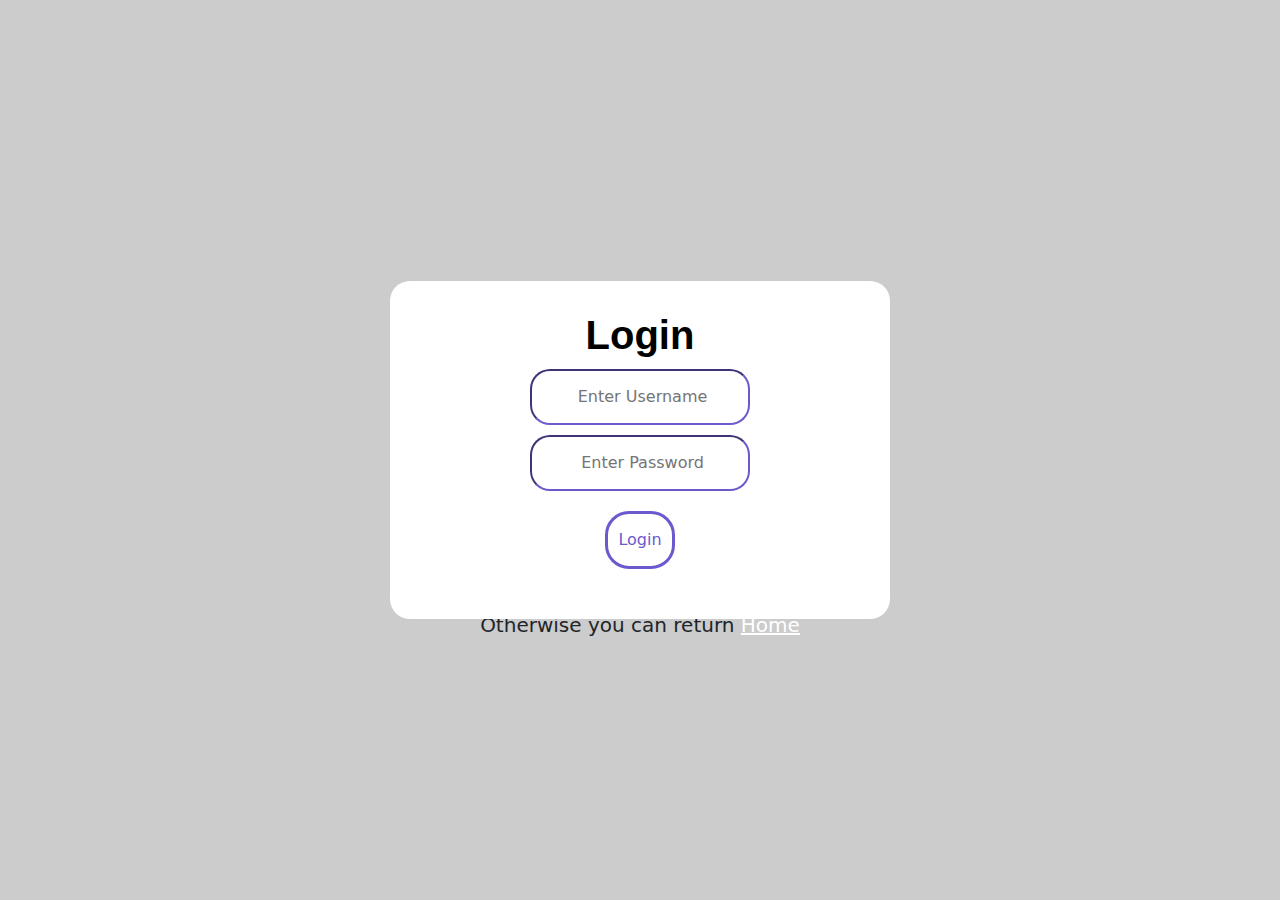
==== login.html @ 4453a2ea "added Login page" ====
<!DOCTYPE html>
<html lang="en">
    <head>
        <meta charset="UTF-8" />
        <meta name="viewport" content="width=device-width, initial-scale=1.0" />
        <title>Cadence | Login Page</title>
        <link rel="stylesheet" href="css/bootstrap.css" />
        <meta name="viewport" content="width=device-width, initial-scale=1" />
        <link
          href="https://cdn.jsdelivr.net/npm/bootstrap@5.3.2/dist/css/bootstrap.min.css"
          rel="stylesheet"
          integrity="sha384-T3c6CoIi6uLrA9TneNEoa7RxnatzjcDSCmG1MXxSR1GAsXEV/Dwwykc2MPK8M2HN"
          crossorigin="anonymous"
        />
        <link rel="stylesheet" href="style.css" />
      </head>
<body class="" id="login-page">
   
        <div class="loginForm">
          <form class="loginForm" action="login.html" method="post">
            <h1>Login</h1>
    
            <input
              type="text"
              name=""
              placeholder=" Enter Username"
              id="username"
            />
    
            <input
              type="password"
              name=""
              placeholder=" Enter Password"
              id="password"
            />
            <input type="submit" name="" value="Login" />
          </form>
        </div>
        <div class="logText">
          <p>
            Don't have an Account? <a href="signUp.html" class="text-white">Sign Up Here!</a>
            <br />
            Otherwise you can return <a href="index.html" class="text-white"> Home</a>
          </p>
        </div>
      
</body>
</html>
---- style.css ----
:root {
    --purple: #8c38ff;
    --darkwaterBlue: #0f292f;
    --poppingPink: #cb2d6f;
    --accentBlack: #2d283e;
    --promisingPurple: #281941;
  }
  
 
  
  #index-page{ 
    background: url("assets/bg.png") rgba(0, 0, 0, 0.2);
    background-blend-mode: multiply;
    background-position: center;
    background-size: cover;
    background-repeat: no-repeat;

  }

  #login-page{
    background: url(assets/loginBg.png) rgba(0, 0,0, 0.2);
    background-size: cover;
    background-repeat: no-repeat;
  }
  
  @media (max-width: 991px) {
    .sidebar {
      background-color: rgba(255, 255, 255, 0.15);
      backdrop-filter: blur(10px);
    }
  }
  
  .navbar {
    background-image: linear-gradient(
      to right,
      var(--darkwaterBlue),
      var(--purple)
    );
  }
  
  .c-item {
    height: 400px;
  }
  
  .c-img {
    height: 100%;
  
  }

  .loginForm {
    width: 500px;
    padding: 30px;
    margin: auto;
    position: absolute;
    top: 50%;
    left: 50%;
    transform: translate(-50%, -50%);
    border-radius: 20px;
    background-color: white;
    text-align: center;
  }
  
  .loginForm h1 {
    color: black;
    font-weight: 700;
    font-family: Arial, Helvetica, sans-serif;
  }
  
  .loginForm input[type="text"],
  .loginForm input[type="password"] {
   
    background: none;
    display: block;
    margin: 10px auto;
    text-align: center;
    border-color: slateblue;
    padding: 14px 10px;
    width: 220px;
    outline: none;
    color: var(--accentBlack);
    border-radius: 20px;
    transition: 0.25px;
  }
  
  .loginForm input[type="text"]:focus,
  .loginForm input[type="password"]:focus {
    width: 270px;
    border-color: slateblue;
  }
  
  .loginForm input[type="submit"] {
    border: 0;
    background: none;
    display: block;
    margin: 20px auto;
    text-align: center;
    border: 3px solid;
    padding: 14px 10px;
    outline: none;
    color: slateblue;
    border-radius: 24px;
    transition: 0.25px;
    cursor: pointer;
  }
  
  .loginForm input[type="submit"]:hover {
    background-color: var(--poppingPink);
  }
  .logText {
    text-align: center;
    margin-top: 580px;
    font-size: 20px;
  }
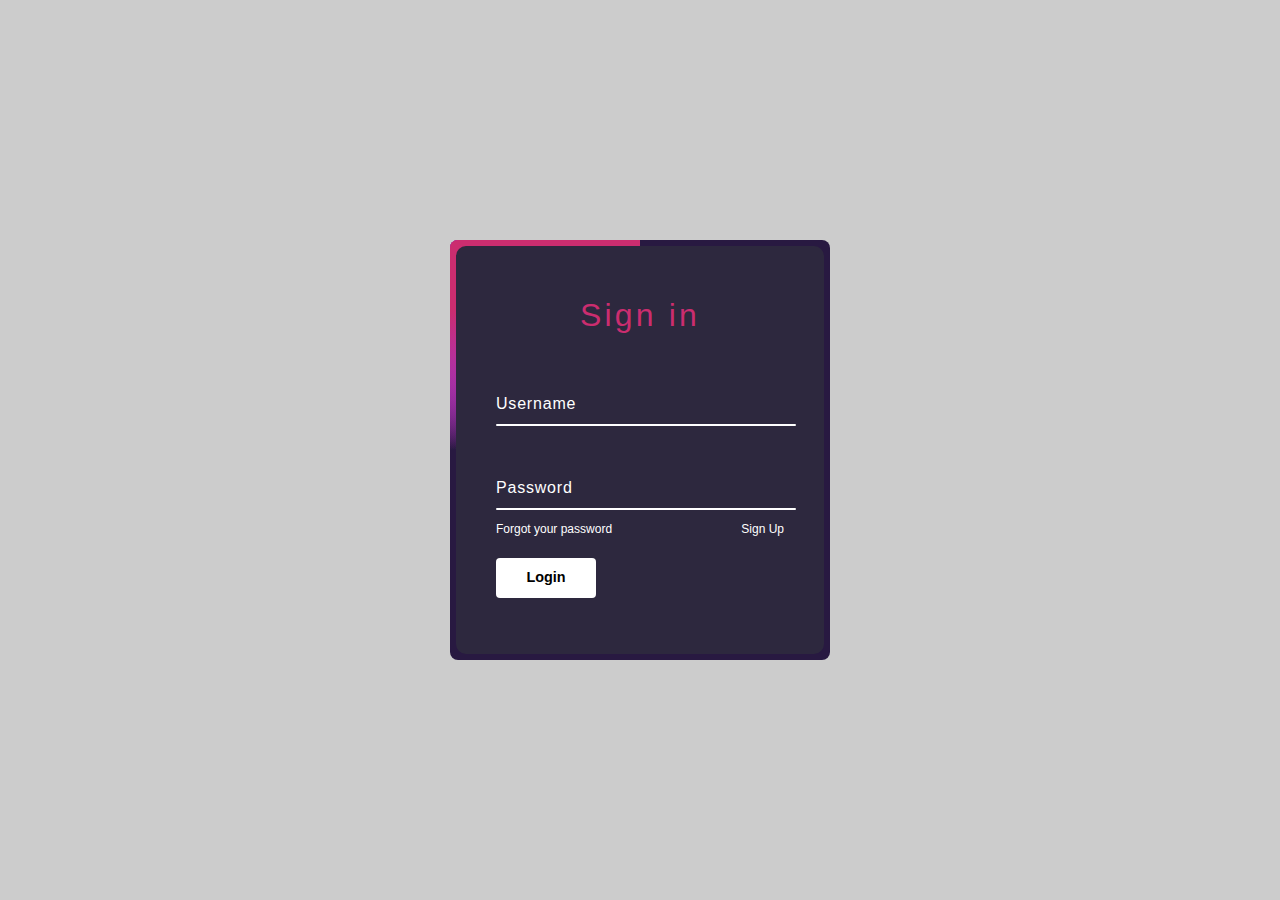
==== commit 95100bed: "Made New Login Page, 'fixed' the 'hero carousel'" ====
--- a/login.html
+++ b/login.html
@@ -1,48 +1,40 @@
 <!DOCTYPE html>
 <html lang="en">
-    <head>
-        <meta charset="UTF-8" />
-        <meta name="viewport" content="width=device-width, initial-scale=1.0" />
-        <title>Cadence | Login Page</title>
-        <link rel="stylesheet" href="css/bootstrap.css" />
-        <meta name="viewport" content="width=device-width, initial-scale=1" />
-        <link
-          href="https://cdn.jsdelivr.net/npm/bootstrap@5.3.2/dist/css/bootstrap.min.css"
-          rel="stylesheet"
-          integrity="sha384-T3c6CoIi6uLrA9TneNEoa7RxnatzjcDSCmG1MXxSR1GAsXEV/Dwwykc2MPK8M2HN"
-          crossorigin="anonymous"
-        />
-        <link rel="stylesheet" href="style.css" />
-      </head>
-<body class="" id="login-page">
-   
-        <div class="loginForm">
-          <form class="loginForm" action="login.html" method="post">
-            <h1>Login</h1>
-    
-            <input
-              type="text"
-              name=""
-              placeholder=" Enter Username"
-              id="username"
-            />
-    
-            <input
-              type="password"
-              name=""
-              placeholder=" Enter Password"
-              id="password"
-            />
-            <input type="submit" name="" value="Login" />
-          </form>
+  <head>
+    <meta charset="UTF-8" />
+    <meta name="viewport" content="width=device-width, initial-scale=1.0" />
+    <title>Cadence | Login Page</title>
+    <link rel="stylesheet" href="css/bootstrap.css" />
+    <meta name="viewport" content="width=device-width, initial-scale=1" />
+    <link
+      href="https://cdn.jsdelivr.net/npm/bootstrap@5.3.2/dist/css/bootstrap.min.css"
+      rel="stylesheet"
+      integrity="sha384-T3c6CoIi6uLrA9TneNEoa7RxnatzjcDSCmG1MXxSR1GAsXEV/Dwwykc2MPK8M2HN"
+      crossorigin="anonymous"
+    />
+    <link rel="stylesheet" href="style.css" />
+  </head>
+  <body class="" id="login-page">
+    <div class="log-box">
+      <span class="LoginBorderLine"></span>
+      <form>
+        <h2>Sign in</h2>
+        <div class="inputBox">
+          <input type="text" required="required" />
+          <span>Username</span>
+          <i></i>
         </div>
-        <div class="logText">
-          <p>
-            Don't have an Account? <a href="signUp.html" class="text-white">Sign Up Here!</a>
-            <br />
-            Otherwise you can return <a href="index.html" class="text-white"> Home</a>
-          </p>
+        <div class="inputBox">
+          <input type="text" required="required" />
+          <span>Password</span>
+          <i></i>
         </div>
-      
-</body>
-</html>+        <div class="extraLogInfo">
+          <a href="#">Forgot your password</a>
+          <a href="#">Sign Up</a>
+        </div>
+        <input type="submit" value="Login" />
+      </form>
+    </div>
+  </body>
+</html>
--- a/style.css
+++ b/style.css
@@ -1,114 +1,264 @@
 :root {
-    --purple: #8c38ff;
-    --darkwaterBlue: #0f292f;
-    --poppingPink: #cb2d6f;
-    --accentBlack: #2d283e;
-    --promisingPurple: #281941;
+  --purple: #8c38ff;
+  --darkwaterBlue: #0f292f;
+  --poppingPink: #cb2d6f;
+  --accentBlack: #2d283e;
+  --promisingPurple: #281941;
+}
+@import url("https://fonts.googleapis.com/css2?family=Poppins:ital,wght@1,600&display=swap");
+
+#index-page {
+  background: url("assets/bg.png") rgba(0, 0, 0, 0.2);
+  background-blend-mode: multiply;
+  background-position: center;
+  background-size: cover;
+  background-repeat: no-repeat;
+}
+
+@media (max-width: 991px) {
+  .sidebar {
+    background-color: rgba(255, 255, 255, 0.15);
+    backdrop-filter: blur(10px);
   }
-  
- 
-  
-  #index-page{ 
-    background: url("assets/bg.png") rgba(0, 0, 0, 0.2);
-    background-blend-mode: multiply;
-    background-position: center;
-    background-size: cover;
-    background-repeat: no-repeat;
-
+}
+
+.navbar {
+  background-image: linear-gradient(
+    to right,
+    var(--darkwaterBlue),
+    var(--purple)
+  );
+}
+
+.c-item {
+  height: 400px;
+}
+
+.c-img {
+}
+
+/*  Login Page css till line 264 */
+#login-page {
+  background: url(assets/loginBg.png) rgba(0, 0, 0, 0.2);
+  background-size: cover;
+  background-repeat: no-repeat;
+
+  margin: 0;
+  padding: 0;
+  box-sizing: border-box;
+  font-family: "Poppins", sans-serif;
+
+  display: flex;
+  justify-content: center;
+  align-items: center;
+  min-height: 100vh;
+}
+
+.log-box {
+  position: relative;
+  width: 380px;
+  height: 420px;
+  background: #281941;
+  border-radius: 8px;
+  overflow: hidden;
+}
+
+.log-box::before {
+  content: "";
+  position: absolute;
+  top: -50%;
+  left: -50%;
+  width: 380px;
+  height: 420px;
+  background: linear-gradient(
+    0deg,
+    transparent,
+    var(--poppingPink),
+    var(--poppingPink),
+    var(--poppingPink)
+  );
+  z-index: 1;
+  transform-origin: bottom right;
+  animation: animate 6s linear infinite;
+}
+
+.log-box::after {
+  content: "";
+  position: absolute;
+  top: -50%;
+  left: -50%;
+  width: 380px;
+  height: 420px;
+  background: linear-gradient(
+    0deg,
+    transparent,
+    var(--poppingPink),
+    var(--poppingPink),
+    var(--poppingPink)
+  );
+  z-index: 1;
+  transform-origin: bottom right;
+  animation: animate 6s linear infinite;
+  animation-delay: -3s;
+}
+.LoginBorderLine {
+  position: absolute;
+  top: 0;
+  inset: 0;
+}
+
+.LoginBorderLine::before {
+  content: "";
+  position: absolute;
+  top: -50%;
+  left: -50%;
+  width: 380px;
+  height: 420px;
+  background: linear-gradient(
+    0deg,
+    transparent,
+    var(--purple),
+    var(--poppingPink),
+    var(--poppingPink)
+  );
+  z-index: 1;
+  transform-origin: bottom right;
+  animation: animate 6s linear infinite;
+  animation-delay: -1.5s;
+}
+
+.LoginBorderLine::after {
+  content: "";
+  position: absolute;
+  top: -50%;
+  left: -50%;
+  width: 380px;
+  height: 420px;
+  background: linear-gradient(
+    0deg,
+    transparent,
+    var(--purple),
+    var(--poppingPink),
+    var(--poppingPink)
+  );
+  z-index: 1;
+  transform-origin: bottom right;
+  animation: animate 6s linear infinite;
+  animation-delay: -4.5s;
+}
+@keyframes animate {
+  0% {
+    transform: rotate(0deg);
   }
-
-  #login-page{
-    background: url(assets/loginBg.png) rgba(0, 0,0, 0.2);
-    background-size: cover;
-    background-repeat: no-repeat;
+  100% {
+    transform: rotate(360deg);
   }
-  
-  @media (max-width: 991px) {
-    .sidebar {
-      background-color: rgba(255, 255, 255, 0.15);
-      backdrop-filter: blur(10px);
-    }
-  }
-  
-  .navbar {
-    background-image: linear-gradient(
-      to right,
-      var(--darkwaterBlue),
-      var(--purple)
-    );
-  }
-  
-  .c-item {
-    height: 400px;
-  }
-  
-  .c-img {
-    height: 100%;
-  
-  }
-
-  .loginForm {
-    width: 500px;
-    padding: 30px;
-    margin: auto;
-    position: absolute;
-    top: 50%;
-    left: 50%;
-    transform: translate(-50%, -50%);
-    border-radius: 20px;
-    background-color: white;
-    text-align: center;
-  }
-  
-  .loginForm h1 {
-    color: black;
-    font-weight: 700;
-    font-family: Arial, Helvetica, sans-serif;
-  }
-  
-  .loginForm input[type="text"],
-  .loginForm input[type="password"] {
-   
-    background: none;
-    display: block;
-    margin: 10px auto;
-    text-align: center;
-    border-color: slateblue;
-    padding: 14px 10px;
-    width: 220px;
-    outline: none;
-    color: var(--accentBlack);
-    border-radius: 20px;
-    transition: 0.25px;
-  }
-  
-  .loginForm input[type="text"]:focus,
-  .loginForm input[type="password"]:focus {
-    width: 270px;
-    border-color: slateblue;
-  }
-  
-  .loginForm input[type="submit"] {
-    border: 0;
-    background: none;
-    display: block;
-    margin: 20px auto;
-    text-align: center;
-    border: 3px solid;
-    padding: 14px 10px;
-    outline: none;
-    color: slateblue;
-    border-radius: 24px;
-    transition: 0.25px;
-    cursor: pointer;
-  }
-  
-  .loginForm input[type="submit"]:hover {
-    background-color: var(--poppingPink);
-  }
-  .logText {
-    text-align: center;
-    margin-top: 580px;
-    font-size: 20px;
-  }
-  +}
+.log-box form {
+  position: absolute;
+  inset: 6px;
+  background: var(--accentBlack);
+  padding: 50px 40px;
+  border-radius: 10px;
+  z-index: 2;
+  display: flex;
+  flex-direction: column;
+}
+
+.log-box form h2 {
+  color: var(--poppingPink);
+  font-weight: 500;
+  text-align: center;
+  letter-spacing: 0.1em;
+}
+
+.log-box form .inputBox {
+  position: relative;
+  width: 300px;
+  margin-top: 30px;
+}
+
+.log-box form .inputBox input {
+  position: relative;
+  width: 100%;
+  padding: 20px 10px 10px;
+  background: transparent;
+  outline: none;
+  border: none;
+  box-shadow: none;
+  color: var(--accentBlack);
+  font-size: 1em;
+  letter-spacing: 0.05em;
+  transition: 0.5s;
+  z-index: 10;
+}
+
+.log-box form .inputBox span {
+  position: absolute;
+  left: 0;
+  padding: 20px 0px 10px;
+  pointer-events: none;
+  color: white;
+  font-size: 1em;
+  letter-spacing: 0.05em;
+  transition: 0.5s;
+}
+
+.log-box form .inputBox input:valid ~ span,
+.log-box form .inputBox input:focus ~ span {
+  color: white;
+  font-size: 0.75em;
+  transform: translateY(-32px);
+}
+
+.log-box form .inputBox i {
+  position: absolute;
+  left: 0;
+  bottom: 0;
+  width: 100%;
+  height: 2px;
+  background: white;
+  border-radius: 4px;
+  overflow: hidden;
+  transition: 0.5s;
+  pointer-events: none;
+}
+
+.log-box form .inputBox input:valid ~ i,
+.log-box form .inputBox input:focus ~ i {
+  height: 44px;
+}
+
+.log-box form .extraLogInfo {
+  display: flex;
+  justify-content: space-between;
+}
+.log-box form .extraLogInfo a {
+  margin: 10px 0;
+  font-size: 0.75em;
+  color: white;
+  text-decoration: none;
+}
+.log-box form .extraLogInfo a:hover,
+.log-box form .extraLogInfo a:nth-child(2) {
+  color: white;
+}
+
+.log-box form input[type="submit"] {
+  border: none;
+  outline: none;
+  padding: 9px 25px;
+  background: white;
+  cursor: pointer;
+  font-size: 0.9em;
+  border-radius: 4px;
+  font-weight: 600;
+  width: 100px;
+  margin-top: 10px;
+}
+
+.log-box form input[type="submit"]:active {
+  opacity: 0.8;
+}
+
+/* End of Login Page CSS */
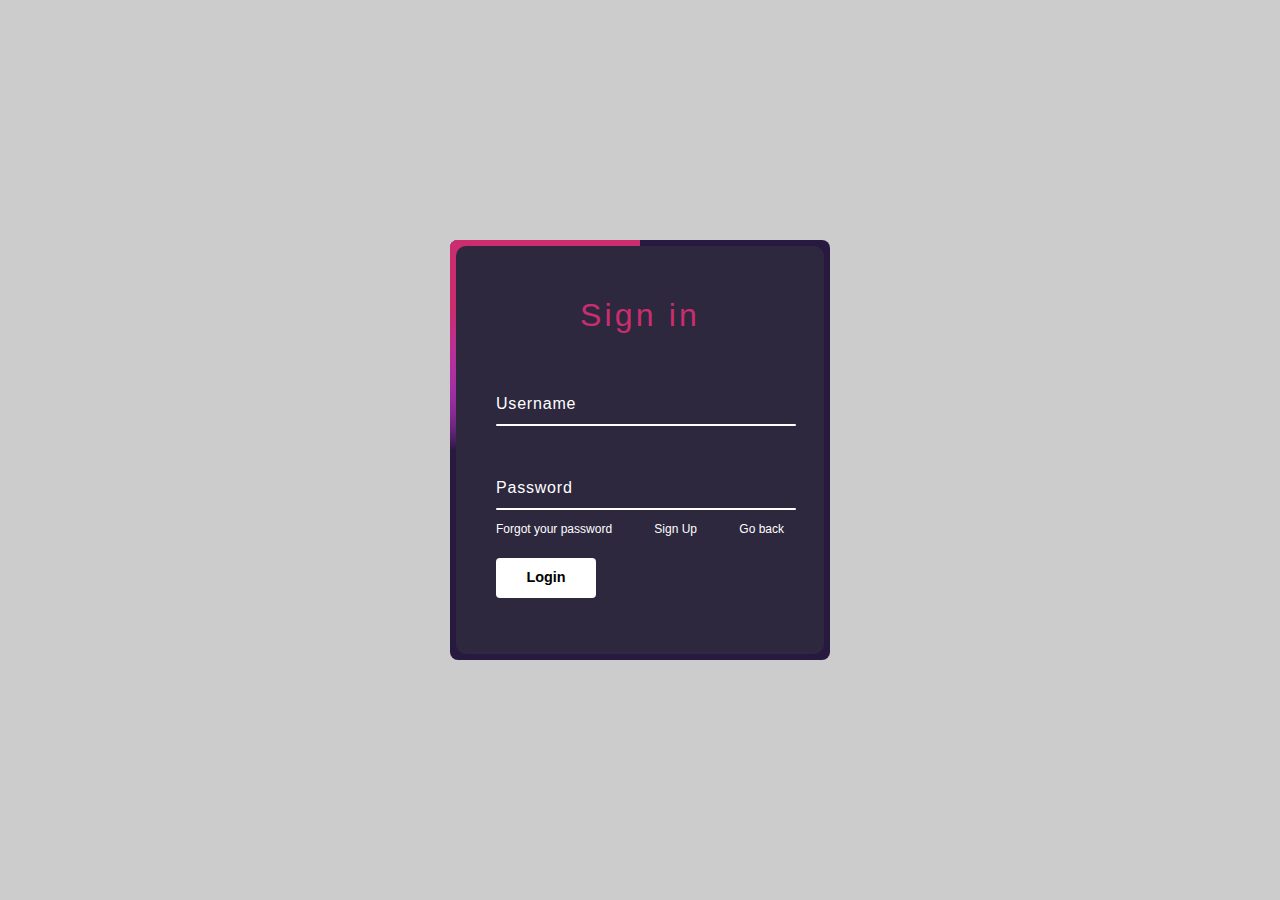
==== commit 9d729488: "Added SignUp - full css" ====
--- a/login.html
+++ b/login.html
@@ -14,7 +14,7 @@
     />
     <link rel="stylesheet" href="style.css" />
   </head>
-  <body class="" id="login-page">
+  <body id="login-page">
     <div class="log-box">
       <span class="LoginBorderLine"></span>
       <form>
@@ -31,7 +31,8 @@
         </div>
         <div class="extraLogInfo">
           <a href="#">Forgot your password</a>
-          <a href="#">Sign Up</a>
+          <a href="signUp.html">Sign Up</a>
+          <a href="index.html">Go back</a>
         </div>
         <input type="submit" value="Login" />
       </form>
--- a/style.css
+++ b/style.css
@@ -4,6 +4,15 @@
   --poppingPink: #cb2d6f;
   --accentBlack: #2d283e;
   --promisingPurple: #281941;
+  --tiktokBlue: #74f0ed;
+  --tiktokPink: #ea445a;
+  --shiningYellow: #fdd935;
+  --grapeGreen: #a6aa35;
+  --peach: #faa88b;
+  --warmPeach: #eb716a;
+  --pinkypeach: #f9d4e6;
+  --mint: #99edc3;
+  --seafoam: #3ded97;
 }
 @import url("https://fonts.googleapis.com/css2?family=Poppins:ital,wght@1,600&display=swap");
 
@@ -34,8 +43,7 @@
   height: 400px;
 }
 
-.c-img {
-}
+/* Index page css ends here for the moment */
 
 /*  Login Page css till line 264 */
 #login-page {
@@ -258,7 +266,220 @@
 }
 
 .log-box form input[type="submit"]:active {
+  color: var(--tiktokPink);
+  border-color: #281941;
   opacity: 0.8;
 }
 
 /* End of Login Page CSS */
+
+/* Sign Up page Begin */
+
+#signup-page {
+  background: url(assets/signBg.png) rgba(0, 0, 0, 0.2);
+  background-size: cover;
+  background-repeat: no-repeat;
+
+  margin: 0;
+  padding: 0;
+  box-sizing: border-box;
+  font-family: "Poppins", sans-serif;
+
+  display: flex;
+  justify-content: center;
+  align-items: center;
+  min-height: 100vh;
+}
+
+.signUpBox {
+  position: relative;
+  width: 380px;
+  height: 520px;
+  background: #281941;
+  border-radius: 8px;
+  overflow: hidden;
+}
+
+.signUpBox::before {
+  content: "";
+  position: absolute;
+  top: -50%;
+  left: -50%;
+  width: 380px;
+  height: 420px;
+  background: linear-gradient(
+    0deg,
+    transparent,
+    var(--seafoam),
+    var(--tiktokBlue),
+    var(--tiktokBlue)
+  );
+  z-index: 1;
+  transform-origin: bottom right;
+  animation: animate 6s linear infinite;
+}
+
+.signUpBox::after {
+  content: "";
+  position: absolute;
+  top: -50%;
+  left: -50%;
+  width: 380px;
+  height: 420px;
+  background: linear-gradient(
+    0deg,
+    transparent,
+    var(--seafoam),
+    var(--tiktokBlue),
+    var(--tiktokBlue)
+  );
+  z-index: 1;
+  transform-origin: bottom right;
+  animation: animate 6s linear infinite;
+  animation-delay: -3s;
+}
+
+.signUpBorderLine {
+  position: absolute;
+  top: 0;
+  inset: 0;
+}
+
+.signUpBorderLine::before {
+  content: "";
+  position: absolute;
+  top: -50%;
+  left: -50%;
+  width: 380px;
+  height: 420px;
+  background: linear-gradient(
+    0deg,
+    transparent,
+    var(--pinkypeach),
+    var(--warmPeach),
+    var(--peach)
+  );
+  z-index: 1;
+  transform-origin: bottom right;
+  animation: animate 6s linear infinite;
+  animation-delay: -1.5s;
+}
+.signUpBorderLine::after {
+  content: "";
+  position: absolute;
+  top: -50%;
+  left: -50%;
+  width: 380px;
+  height: 420px;
+  background: linear-gradient(
+    0deg,
+    transparent,
+    var(--pinkypeach),
+    var(--warmPeach),
+    var(--peach)
+  );
+  z-index: 1;
+  transform-origin: bottom right;
+  animation: animate 6s linear infinite;
+  animation-delay: -4.5s;
+}
+.signUpBox form {
+  position: absolute;
+  inset: 6px;
+  background: var(--accentBlack);
+  padding: 50px 40px;
+  border-radius: 10px;
+  z-index: 2;
+  display: flex;
+  flex-direction: column;
+}
+.signUpBox form h2 {
+  color: var(--peach);
+  font-weight: 500;
+  text-align: center;
+  letter-spacing: 0.1em;
+}
+.signUpBox form .inputBox {
+  position: relative;
+  width: 300px;
+  margin-top: 30px;
+}
+.signUpBox form .inputBox input {
+  position: relative;
+  width: 100%;
+  padding: 20px 10px 10px;
+  background: transparent;
+  outline: none;
+  border: none;
+  box-shadow: none;
+  color: var(--accentBlack);
+  font-size: 1em;
+  letter-spacing: 0.05em;
+  transition: 0.5s;
+  z-index: 10;
+}
+.signUpBox form .inputBox span {
+  position: absolute;
+  left: 0;
+  padding: 20px 0px 10px;
+  pointer-events: none;
+  color: white;
+  font-size: 1em;
+  letter-spacing: 0.05em;
+  transition: 0.5s;
+}
+.signUpBox form .inputBox input:valid ~ span,
+.signUpBox form .inputBox input:focus ~ span {
+  color: white;
+  font-size: 0.75em;
+  transform: translateY(-32px);
+}
+.signUpBox form .inputBox i {
+  position: absolute;
+  left: 0;
+  bottom: 0;
+  width: 100%;
+  height: 2px;
+  background: white;
+  border-radius: 4px;
+  overflow: hidden;
+  transition: 0.5s;
+  pointer-events: none;
+}
+.signUpBox form .inputBox input:valid ~ i,
+.signUpBox form .inputBox input:focus ~ i {
+  height: 44px;
+}
+.signUpBox form .extraSignUp {
+  display: flex;
+  justify-content: space-between;
+}
+.signUpBox form .extraSignUp a {
+  margin: 10px 0;
+  font-size: 0.75em;
+  color: white;
+  text-decoration: none;
+}
+.signUpBox form .extraSignUp a:hover,
+.signUpBox form .extraSignUp a:nth-child(2) {
+  color: white;
+}
+.signUpBox form input[type="submit"] {
+  border: none;
+  outline: none;
+  padding: 9px 25px;
+  background: white;
+  cursor: pointer;
+  font-size: 0.9em;
+  border-radius: 4px;
+  font-weight: 600;
+  width: 100px;
+  margin-top: 10px;
+}
+.signUpBox form input[type="submit"]:active {
+  color: var(--tiktokPink);
+  border-color: #281941;
+  opacity: 0.8;
+}
+
+/* Sign Up page Ending (the reason this exists is because editing one will edit the other if i simply made the login page have a comma after each "function") */
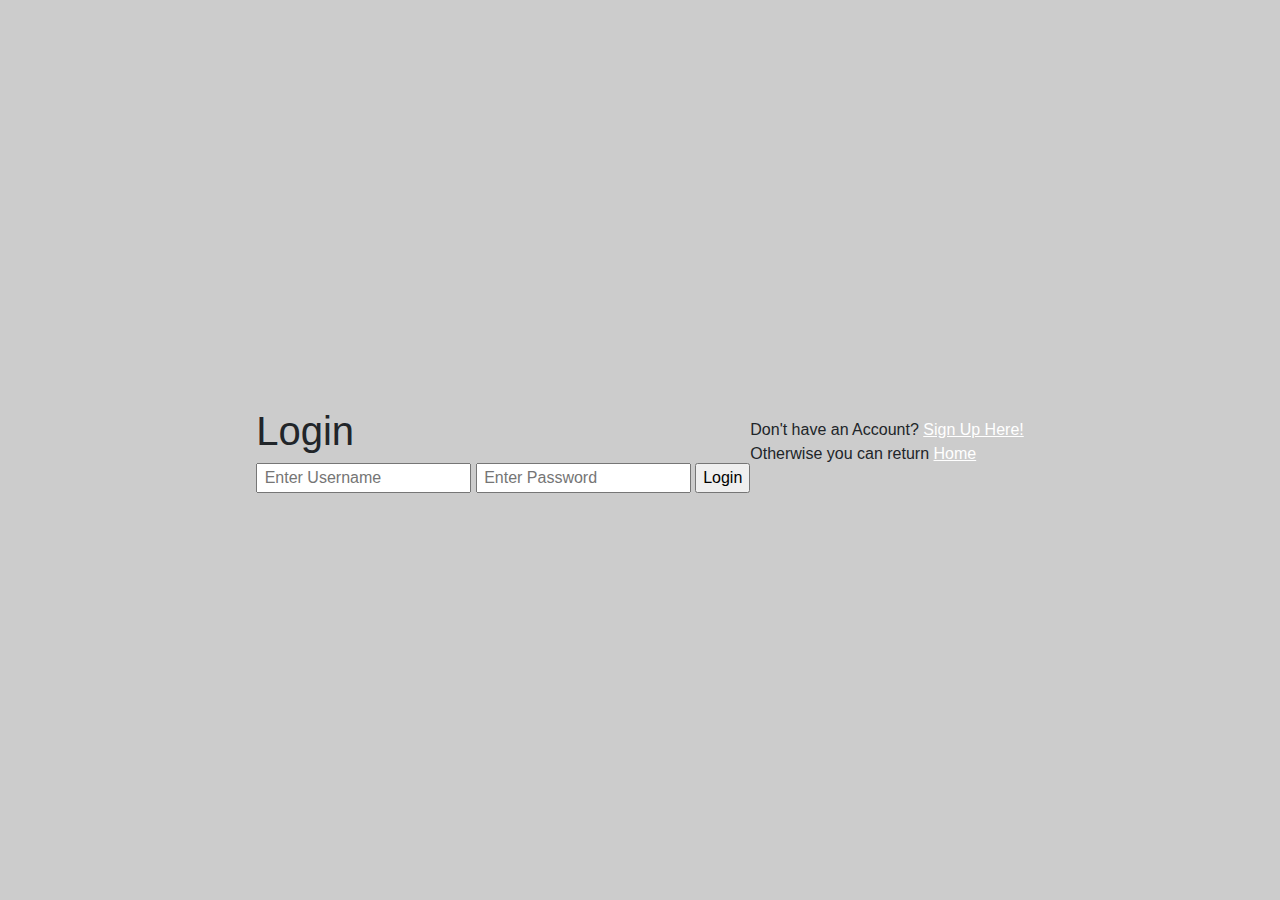
==== commit 7e163b23: "ignore this too" ====
--- a/login.html
+++ b/login.html
@@ -1,41 +1,48 @@
 <!DOCTYPE html>
 <html lang="en">
-  <head>
-    <meta charset="UTF-8" />
-    <meta name="viewport" content="width=device-width, initial-scale=1.0" />
-    <title>Cadence | Login Page</title>
-    <link rel="stylesheet" href="css/bootstrap.css" />
-    <meta name="viewport" content="width=device-width, initial-scale=1" />
-    <link
-      href="https://cdn.jsdelivr.net/npm/bootstrap@5.3.2/dist/css/bootstrap.min.css"
-      rel="stylesheet"
-      integrity="sha384-T3c6CoIi6uLrA9TneNEoa7RxnatzjcDSCmG1MXxSR1GAsXEV/Dwwykc2MPK8M2HN"
-      crossorigin="anonymous"
-    />
-    <link rel="stylesheet" href="style.css" />
-  </head>
-  <body id="login-page">
-    <div class="log-box">
-      <span class="LoginBorderLine"></span>
-      <form>
-        <h2>Sign in</h2>
-        <div class="inputBox">
-          <input type="text" required="required" />
-          <span>Username</span>
-          <i></i>
+    <head>
+        <meta charset="UTF-8" />
+        <meta name="viewport" content="width=device-width, initial-scale=1.0" />
+        <title>Cadence | Login Page</title>
+        <link rel="stylesheet" href="css/bootstrap.css" />
+        <meta name="viewport" content="width=device-width, initial-scale=1" />
+        <link
+          href="https://cdn.jsdelivr.net/npm/bootstrap@5.3.2/dist/css/bootstrap.min.css"
+          rel="stylesheet"
+          integrity="sha384-T3c6CoIi6uLrA9TneNEoa7RxnatzjcDSCmG1MXxSR1GAsXEV/Dwwykc2MPK8M2HN"
+          crossorigin="anonymous"
+        />
+        <link rel="stylesheet" href="style.css" />
+      </head>
+<body class="" id="login-page">
+   
+        <div class="loginForm">
+          <form class="loginForm" action="login.html" method="post">
+            <h1>Login</h1>
+    
+            <input
+              type="text"
+              name=""
+              placeholder=" Enter Username"
+              id="username"
+            />
+    
+            <input
+              type="password"
+              name=""
+              placeholder=" Enter Password"
+              id="password"
+            />
+            <input type="submit" name="" value="Login" />
+          </form>
         </div>
-        <div class="inputBox">
-          <input type="text" required="required" />
-          <span>Password</span>
-          <i></i>
+        <div class="logText">
+          <p>
+            Don't have an Account? <a href="signup.php" class="text-white">Sign Up Here!</a>
+            <br />
+            Otherwise you can return <a href="index.html" class="text-white"> Home</a>
+          </p>
         </div>
-        <div class="extraLogInfo">
-          <a href="#">Forgot your password</a>
-          <a href="signUp.html">Sign Up</a>
-          <a href="index.html">Go back</a>
-        </div>
-        <input type="submit" value="Login" />
-      </form>
-    </div>
-  </body>
-</html>
+      
+</body>
+</html>--- a/style.css
+++ b/style.css
@@ -13,6 +13,7 @@
   --pinkypeach: #f9d4e6;
   --mint: #99edc3;
   --seafoam: #3ded97;
+  --navbarPurple:#54005d;
 }
 @import url("https://fonts.googleapis.com/css2?family=Poppins:ital,wght@1,600&display=swap");
 
@@ -26,19 +27,20 @@
 
 @media (max-width: 991px) {
   .sidebar {
-    background-color: rgba(255, 255, 255, 0.15);
-    backdrop-filter: blur(10px);
+    background-color: var(--promisingPurple);
+    backdrop-filter: blur(5px);
   }
 }
 
+/*
 .navbar {
   background-image: linear-gradient(
     to right,
-    var(--darkwaterBlue),
-    var(--purple)
-  );
-}
-
+    var(--navbarPurple),
+    var(--tiktokPink)
+  );
+}
+*/
 .c-item {
   height: 400px;
 }
@@ -316,7 +318,7 @@
   );
   z-index: 1;
   transform-origin: bottom right;
-  animation: animate 6s linear infinite;
+  animation: animate 7s linear infinite;
 }
 
 .signUpBox::after {
@@ -335,7 +337,7 @@
   );
   z-index: 1;
   transform-origin: bottom right;
-  animation: animate 6s linear infinite;
+  animation: animate 7s linear infinite;
   animation-delay: -3s;
 }
 
@@ -456,7 +458,7 @@
 }
 .signUpBox form .extraSignUp a {
   margin: 10px 0;
-  font-size: 0.75em;
+  font-size: 0.95em;
   color: white;
   text-decoration: none;
 }
@@ -483,3 +485,9 @@
 }
 
 /* Sign Up page Ending (the reason this exists is because editing one will edit the other if i simply made the login page have a comma after each "function") */
+
+/* New nav bar / header code */
+
+.contact-info {
+  font-size: 15px;
+}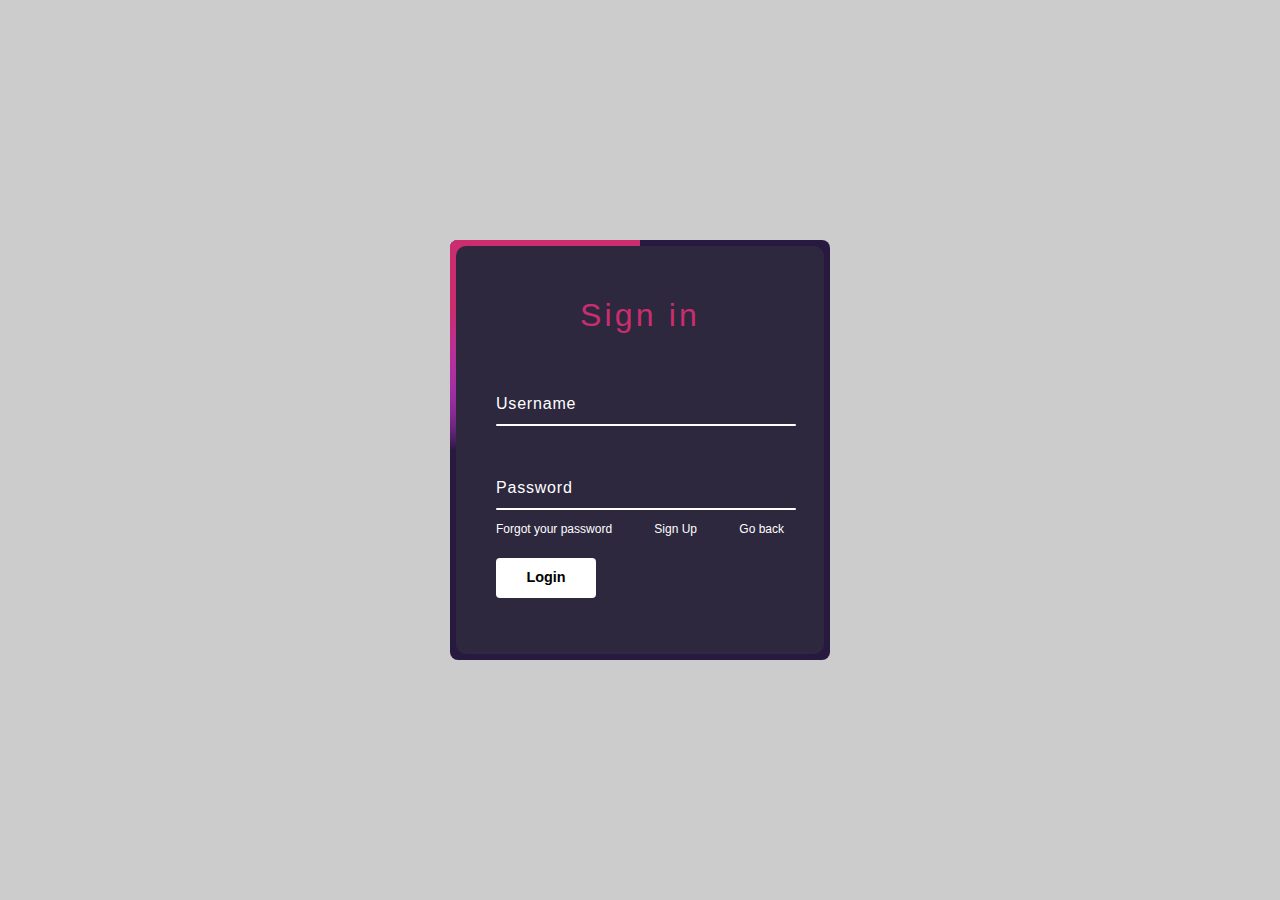
==== commit c3ceea3b: "new image, new navbar being made" ====
--- a/login.html
+++ b/login.html
@@ -1,48 +1,41 @@
 <!DOCTYPE html>
 <html lang="en">
-    <head>
-        <meta charset="UTF-8" />
-        <meta name="viewport" content="width=device-width, initial-scale=1.0" />
-        <title>Cadence | Login Page</title>
-        <link rel="stylesheet" href="css/bootstrap.css" />
-        <meta name="viewport" content="width=device-width, initial-scale=1" />
-        <link
-          href="https://cdn.jsdelivr.net/npm/bootstrap@5.3.2/dist/css/bootstrap.min.css"
-          rel="stylesheet"
-          integrity="sha384-T3c6CoIi6uLrA9TneNEoa7RxnatzjcDSCmG1MXxSR1GAsXEV/Dwwykc2MPK8M2HN"
-          crossorigin="anonymous"
-        />
-        <link rel="stylesheet" href="style.css" />
-      </head>
-<body class="" id="login-page">
-   
-        <div class="loginForm">
-          <form class="loginForm" action="login.html" method="post">
-            <h1>Login</h1>
-    
-            <input
-              type="text"
-              name=""
-              placeholder=" Enter Username"
-              id="username"
-            />
-    
-            <input
-              type="password"
-              name=""
-              placeholder=" Enter Password"
-              id="password"
-            />
-            <input type="submit" name="" value="Login" />
-          </form>
+  <head>
+    <meta charset="UTF-8" />
+    <meta name="viewport" content="width=device-width, initial-scale=1.0" />
+    <title>Cadence | Login Page</title>
+    <link rel="stylesheet" href="css/bootstrap.css" />
+    <meta name="viewport" content="width=device-width, initial-scale=1" />
+    <link
+      href="https://cdn.jsdelivr.net/npm/bootstrap@5.3.2/dist/css/bootstrap.min.css"
+      rel="stylesheet"
+      integrity="sha384-T3c6CoIi6uLrA9TneNEoa7RxnatzjcDSCmG1MXxSR1GAsXEV/Dwwykc2MPK8M2HN"
+      crossorigin="anonymous"
+    />
+    <link rel="stylesheet" href="style.css" />
+  </head>
+  <body id="login-page">
+    <div class="log-box">
+      <span class="LoginBorderLine"></span>
+      <form>
+        <h2>Sign in</h2>
+        <div class="inputBox">
+          <input type="text" required="required" />
+          <span>Username</span>
+          <i></i>
         </div>
-        <div class="logText">
-          <p>
-            Don't have an Account? <a href="signup.php" class="text-white">Sign Up Here!</a>
-            <br />
-            Otherwise you can return <a href="index.html" class="text-white"> Home</a>
-          </p>
+        <div class="inputBox">
+          <input type="text" required="required" />
+          <span>Password</span>
+          <i></i>
         </div>
-      
-</body>
-</html>+        <div class="extraLogInfo">
+          <a href="#">Forgot your password</a>
+          <a href="signup.html">Sign Up</a>
+          <a href="index.html">Go back</a>
+        </div>
+        <input type="submit" value="Login" />
+      </form>
+    </div>
+  </body>
+</html>
--- a/style.css
+++ b/style.css
@@ -13,7 +13,7 @@
   --pinkypeach: #f9d4e6;
   --mint: #99edc3;
   --seafoam: #3ded97;
-  --navbarPurple:#54005d;
+  --navbarPurple: #54005d;
 }
 @import url("https://fonts.googleapis.com/css2?family=Poppins:ital,wght@1,600&display=swap");
 
@@ -32,7 +32,6 @@
   }
 }
 
-/*
 .navbar {
   background-image: linear-gradient(
     to right,
@@ -40,7 +39,7 @@
     var(--tiktokPink)
   );
 }
-*/
+
 .c-item {
   height: 400px;
 }
@@ -490,4 +489,4 @@
 
 .contact-info {
   font-size: 15px;
-}+}
